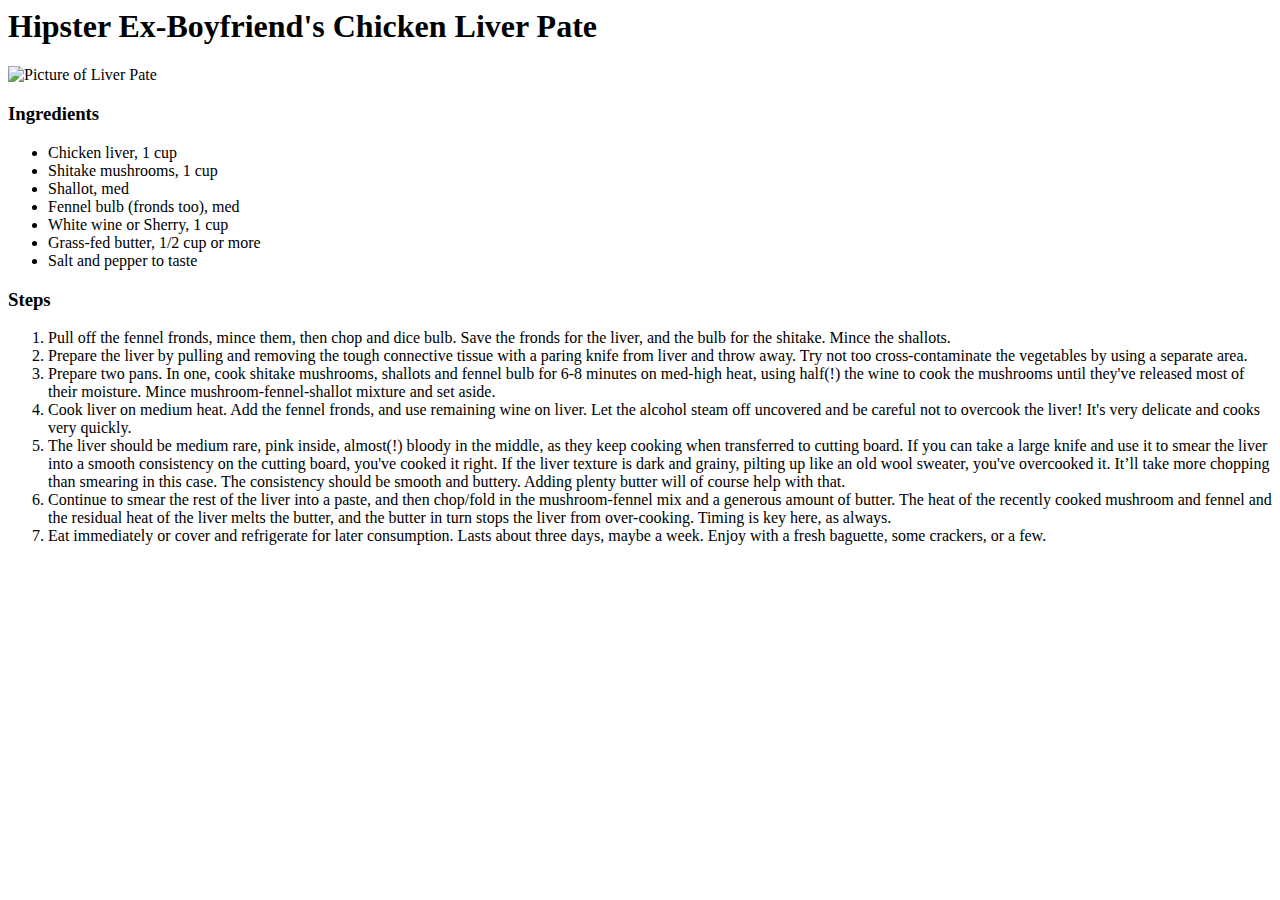
==== recipes.html/chickenliverpate.html @ df8be2b7 "Added picture of pork dice." ====
<html lang="en">
<head>
    <meta charset="UTF-8">
    <meta http-equiv="X-UA-Compatible" content="IE=edge">
    <meta name="viewport" content="width=device-width, initial-scale=1.0">
    <title>Hipster Chicken Liver Pate</title>
</head>
<body>

<h1>Hipster Ex-Boyfriend's Chicken Liver Pate</h1>

<img src="" alt="Picture of Liver Pate"></img>

<h3>Ingredients</h3>

<ul>
    <li>Chicken liver, 1 cup</li>
    <li>Shitake mushrooms, 1 cup</li>
    <li>Shallot, med</li>
    <li>Fennel bulb (fronds too), med</li>
    <li>White wine or Sherry, 1 cup</li>
    <li>Grass-fed butter, 1/2 cup or more</li>
    <li>Salt and pepper to taste</li>
</ul>

<h3>Steps</h3>

<ol>
    <li>Pull off the fennel fronds, mince them, then chop and dice bulb. Save the fronds for the liver, and the bulb for the shitake. Mince the shallots.</li>
    <li>Prepare the liver by pulling and removing the tough connective tissue with a paring knife from liver and throw away. Try not too cross-contaminate the vegetables by using a separate area.</li>
    <li>Prepare two pans. In one, cook shitake mushrooms, shallots and fennel bulb for 6-8 minutes on med-high heat, using half(!) the wine to cook the mushrooms until they've released most of their moisture. Mince mushroom-fennel-shallot mixture and set aside.</li>
    <li>Cook liver on medium heat. Add the fennel fronds, and use remaining wine on liver. Let the alcohol steam off uncovered and be careful not to overcook the liver! It's very delicate and cooks very quickly.</li>
    <li>The liver should be medium rare, pink inside, almost(!) bloody in the middle, as they keep cooking when transferred to cutting board. If you can take a large knife and use it to smear the liver into a smooth consistency on the cutting board, you've cooked it right. If the liver texture is dark and grainy, pilting up like an old wool sweater, you've overcooked it. It’ll take more chopping than smearing in this case. The consistency should be smooth and buttery. Adding plenty butter will of course help with that.</li>
    <li>Continue to smear the rest of the liver into a paste, and then chop/fold in the mushroom-fennel mix and a generous amount of butter. The heat of the recently cooked mushroom and fennel and the residual heat of the liver melts the butter, and the butter in turn stops the liver from over-cooking. Timing is key here, as always.</li>
    <li>Eat immediately or cover and refrigerate for later consumption. Lasts about three days, maybe a week. Enjoy with a fresh baguette, some crackers, or a few.</li>
</ol>

</body>
</html>
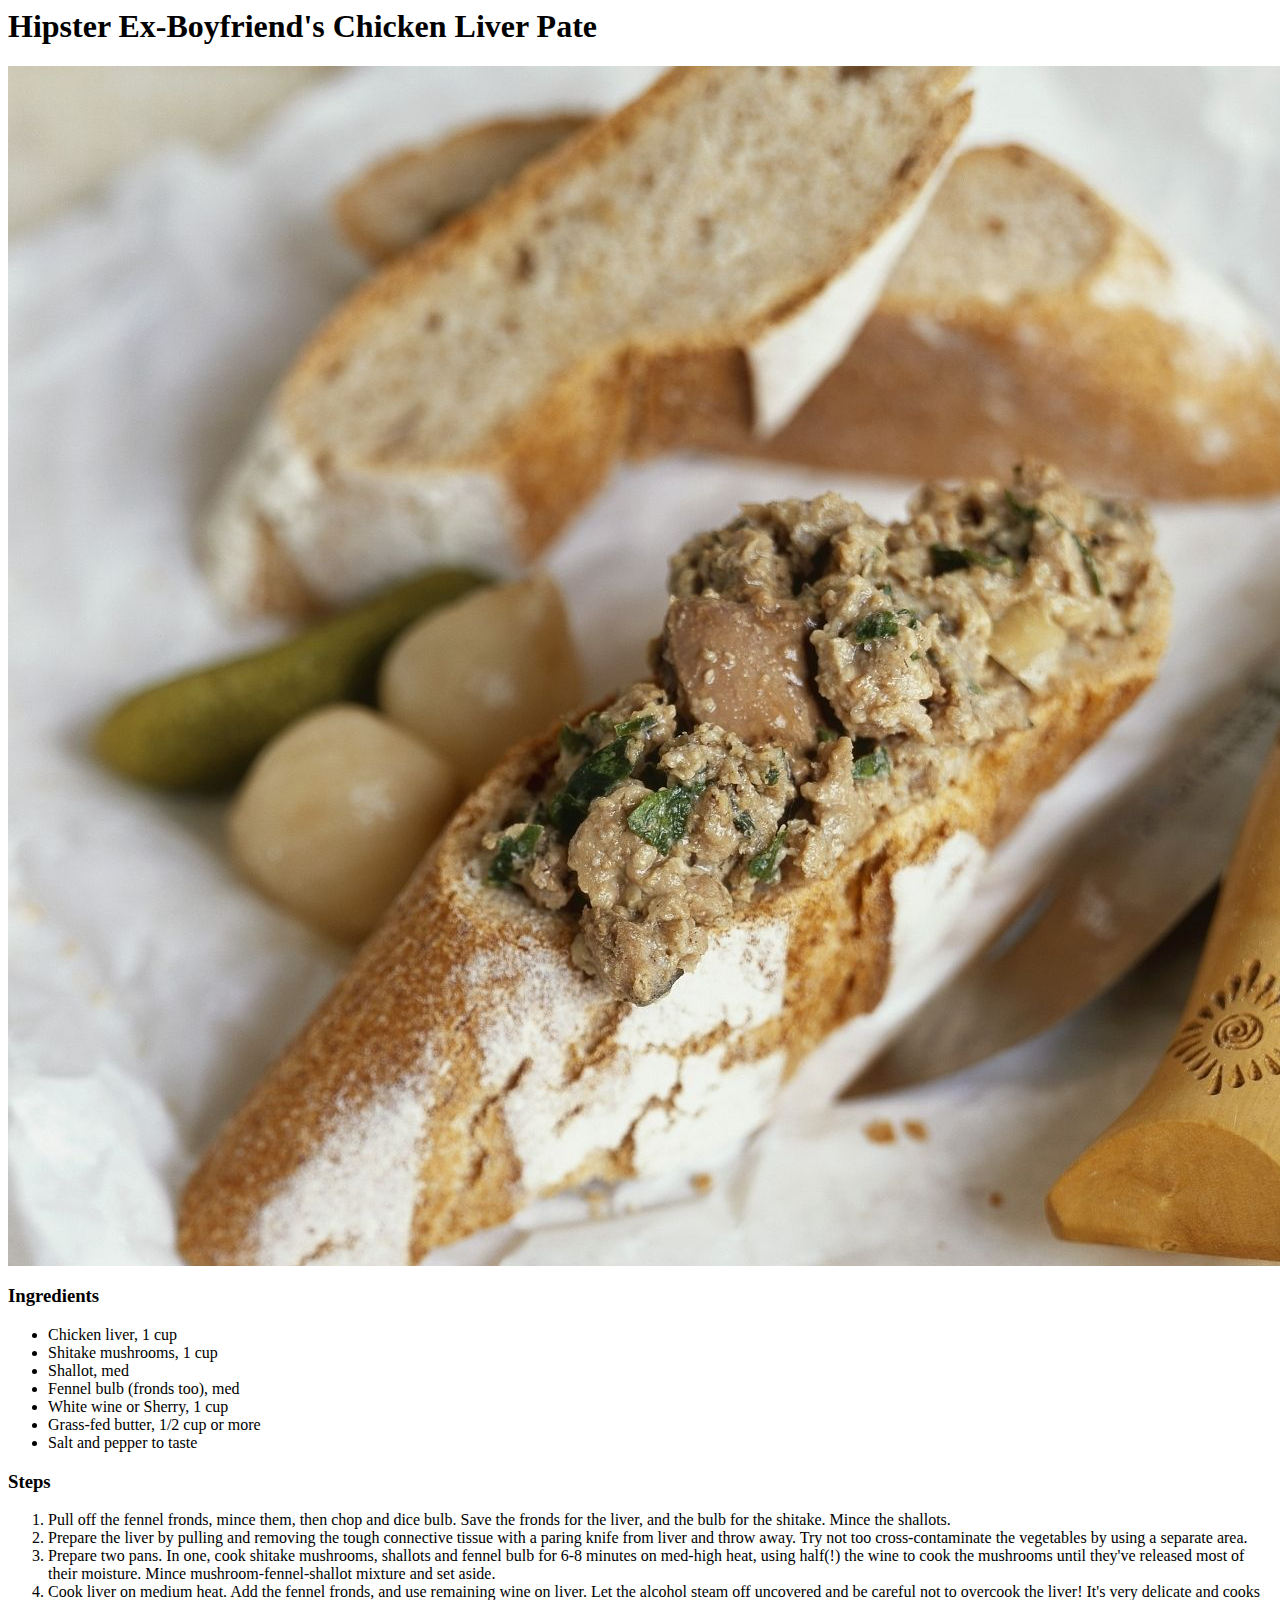
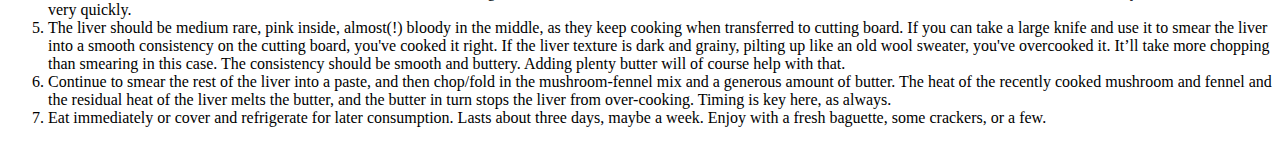
==== commit c31389f1: "Images added to CTM, Naan, Pate. Possible conflict" ====
--- a/recipes.html/chickenliverpate.html
+++ b/recipes.html/chickenliverpate.html
@@ -9,9 +9,7 @@
 <body>
 
 <h1>Hipster Ex-Boyfriend's Chicken Liver Pate</h1>
-
-<img src="" alt="Picture of Liver Pate"></img>
-
+<img src="/recipes.html/rustic-pate.jpg" alt="Rustic Pate with Mushrooms and Fennel"></img>
 <h3>Ingredients</h3>
 
 <ul>
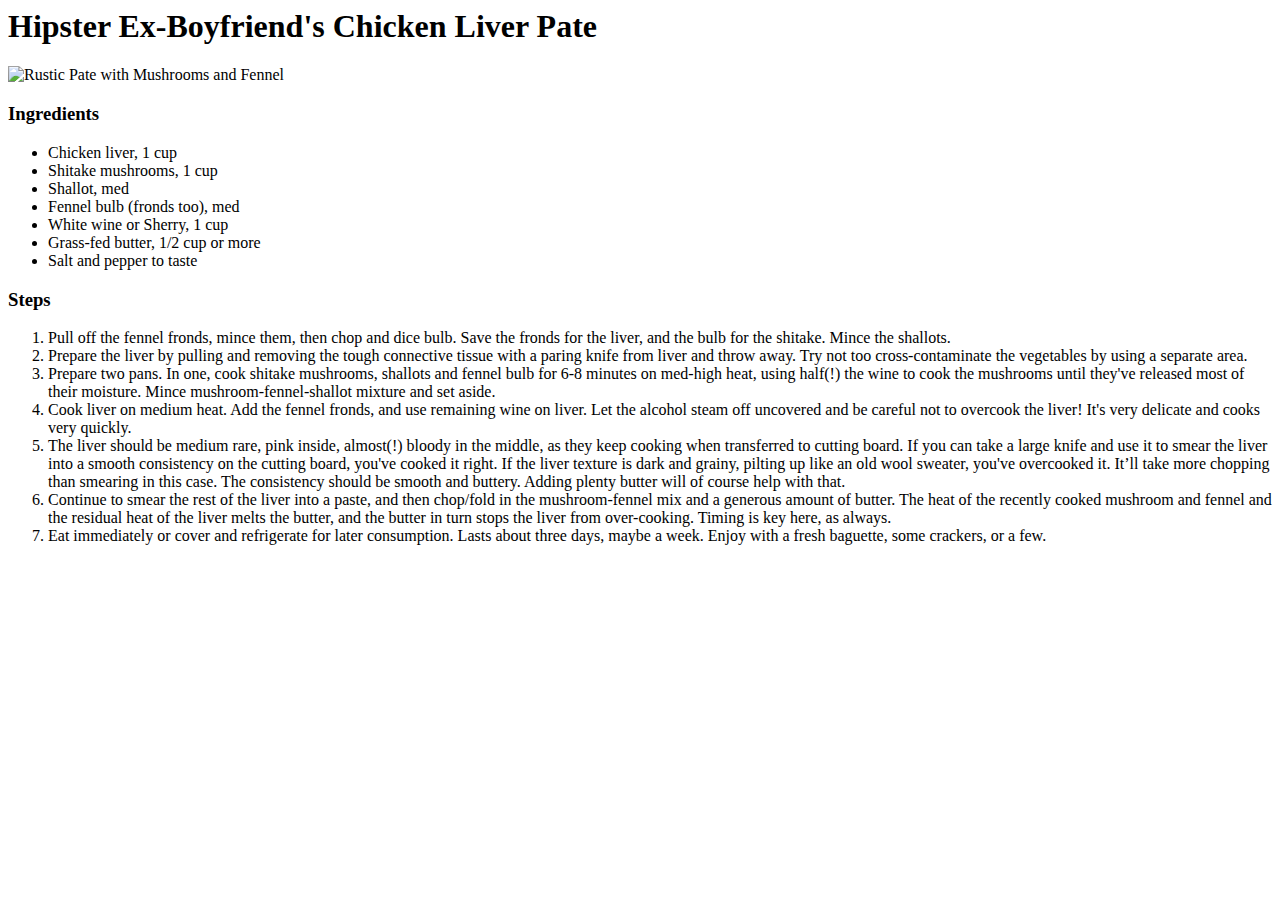
==== commit b689c670: "Updated image links to new images folder." ====
--- a/recipes.html/chickenliverpate.html
+++ b/recipes.html/chickenliverpate.html
@@ -9,7 +9,7 @@
 <body>
 
 <h1>Hipster Ex-Boyfriend's Chicken Liver Pate</h1>
-<img src="/recipes.html/rustic-pate.jpg" alt="Rustic Pate with Mushrooms and Fennel"></img>
+<img src="images.html/rustic-pate.jpg" alt="Rustic Pate with Mushrooms and Fennel"></img>
 <h3>Ingredients</h3>
 
 <ul>
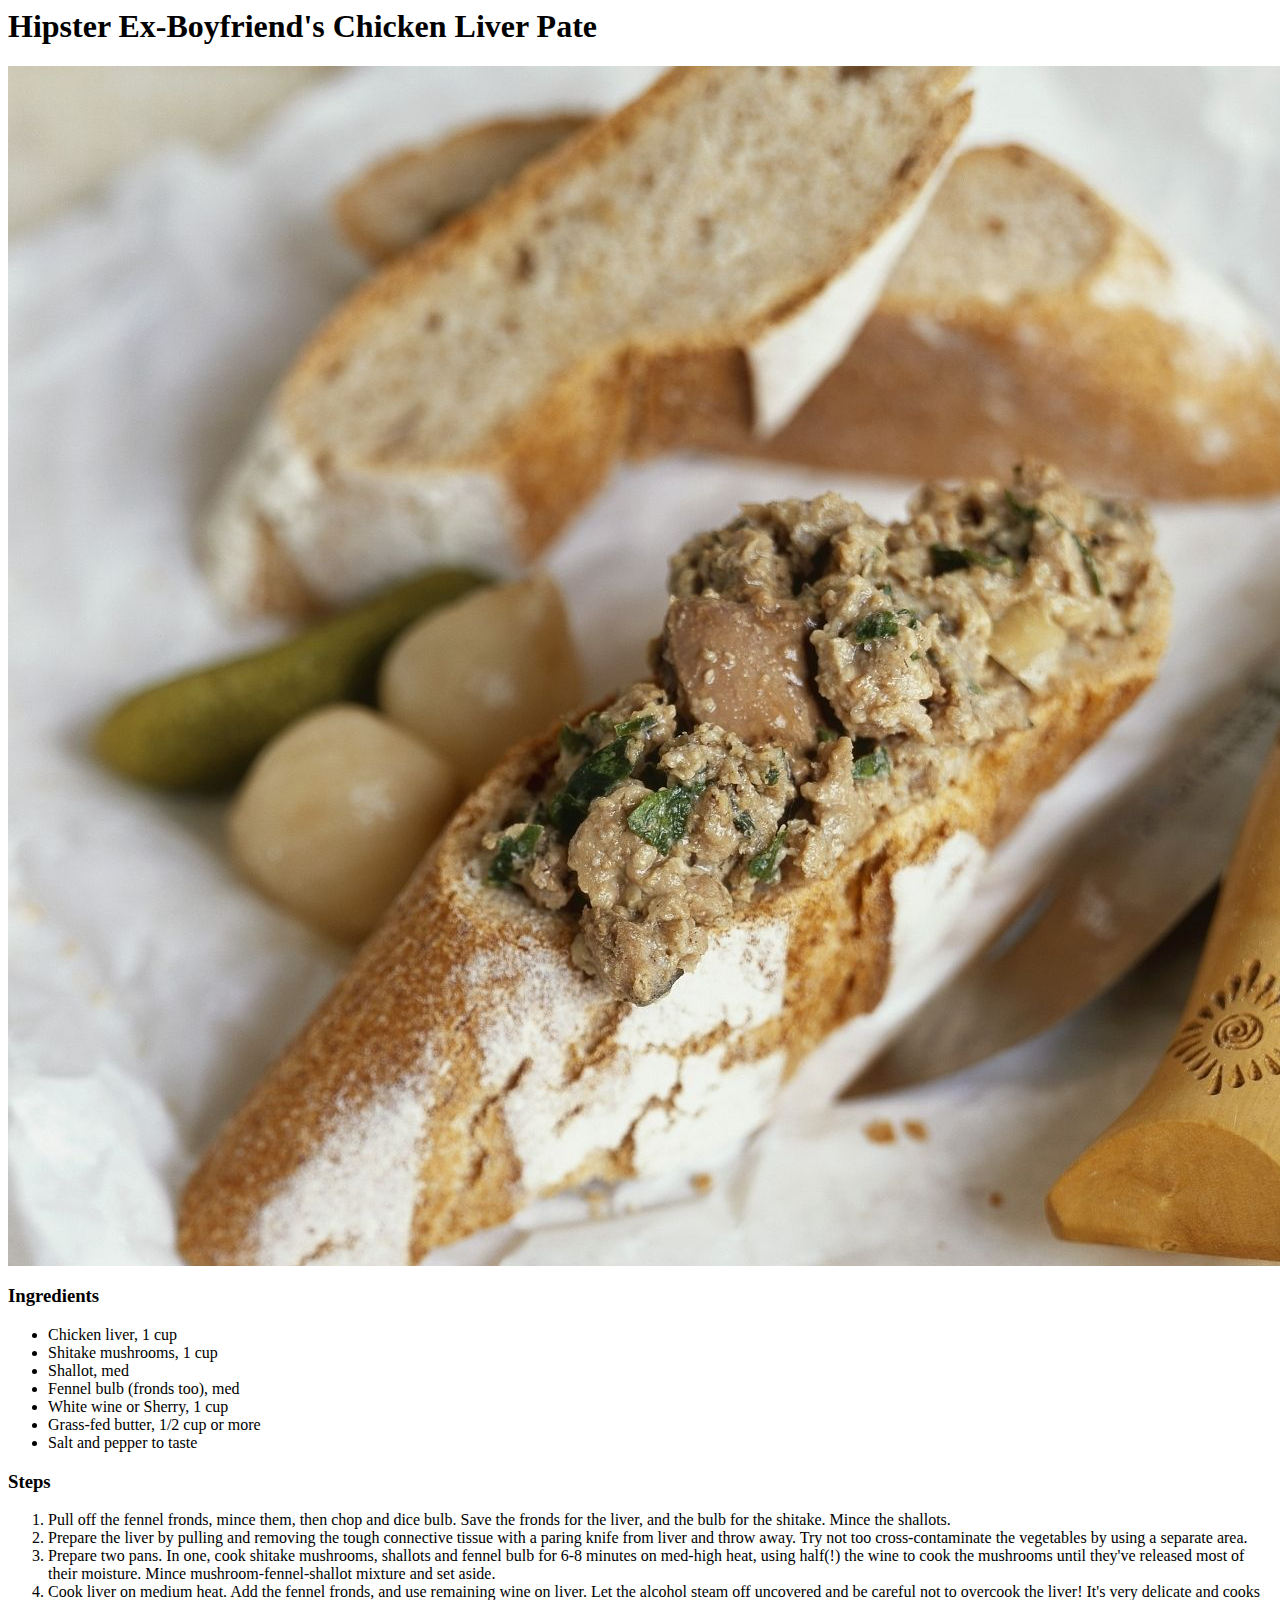
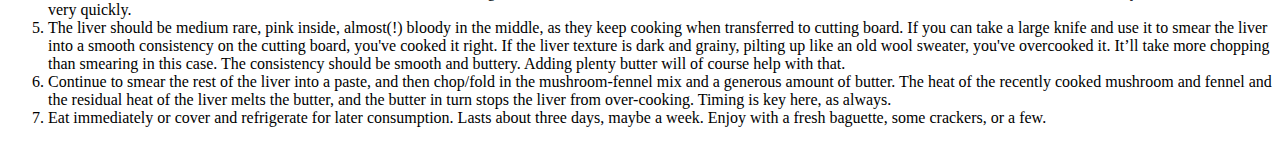
==== commit cff6a0be: "Image links corrected yet again." ====
--- a/recipes.html/chickenliverpate.html
+++ b/recipes.html/chickenliverpate.html
@@ -9,7 +9,7 @@
 <body>
 
 <h1>Hipster Ex-Boyfriend's Chicken Liver Pate</h1>
-<img src="images.html/rustic-pate.jpg" alt="Rustic Pate with Mushrooms and Fennel"></img>
+<img src="/images.html/rustic-pate.jpg" alt="Rustic Pate with Mushrooms and Fennel"></img>
 <h3>Ingredients</h3>
 
 <ul>
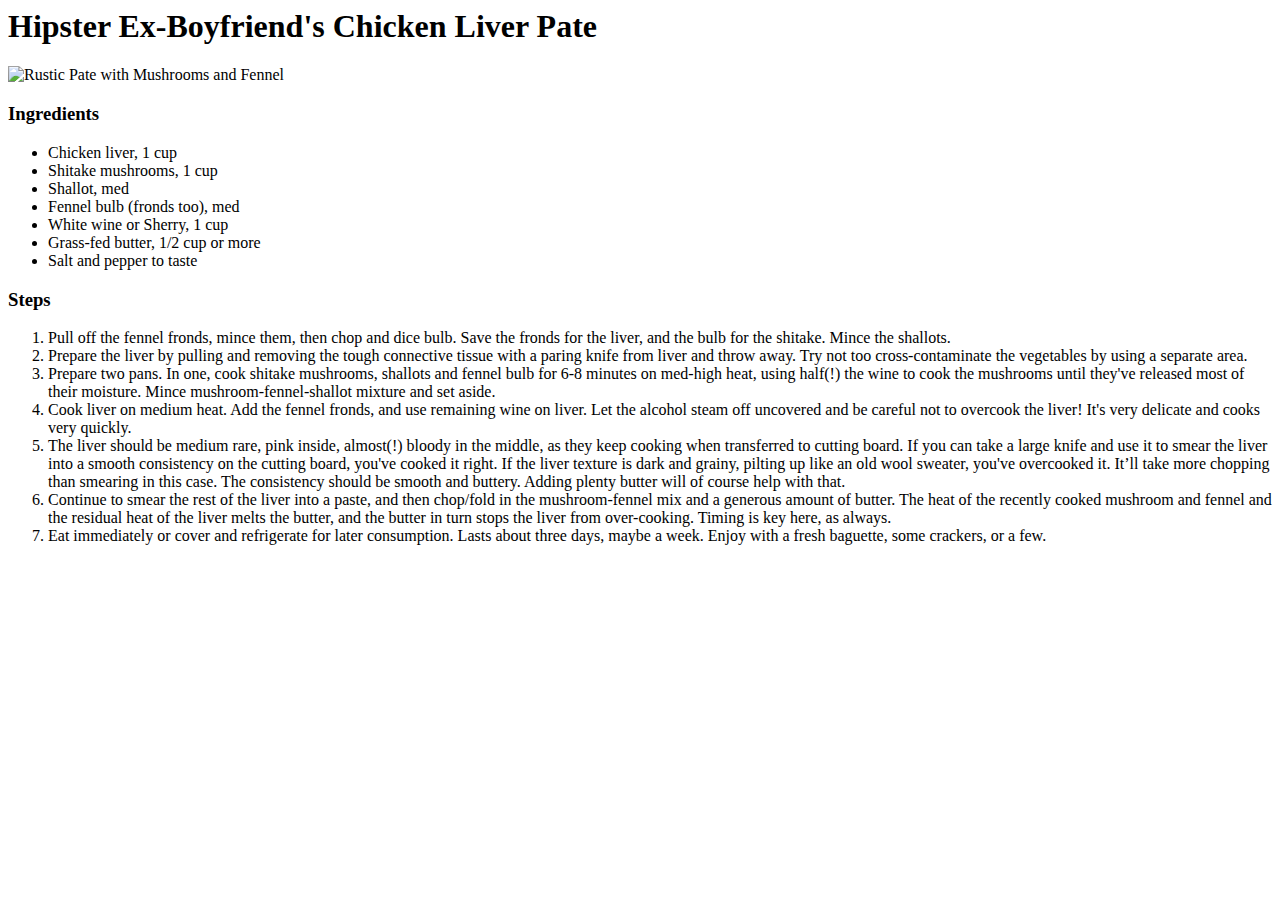
==== commit a1c2fa52: "Removed forward slash from image links, DL issue." ====
--- a/recipes.html/chickenliverpate.html
+++ b/recipes.html/chickenliverpate.html
@@ -9,7 +9,7 @@
 <body>
 
 <h1>Hipster Ex-Boyfriend's Chicken Liver Pate</h1>
-<img src="/images.html/rustic-pate.jpg" alt="Rustic Pate with Mushrooms and Fennel"></img>
+<img src="images.html/rustic-pate.jpg" alt="Rustic Pate with Mushrooms and Fennel"></img>
 <h3>Ingredients</h3>
 
 <ul>
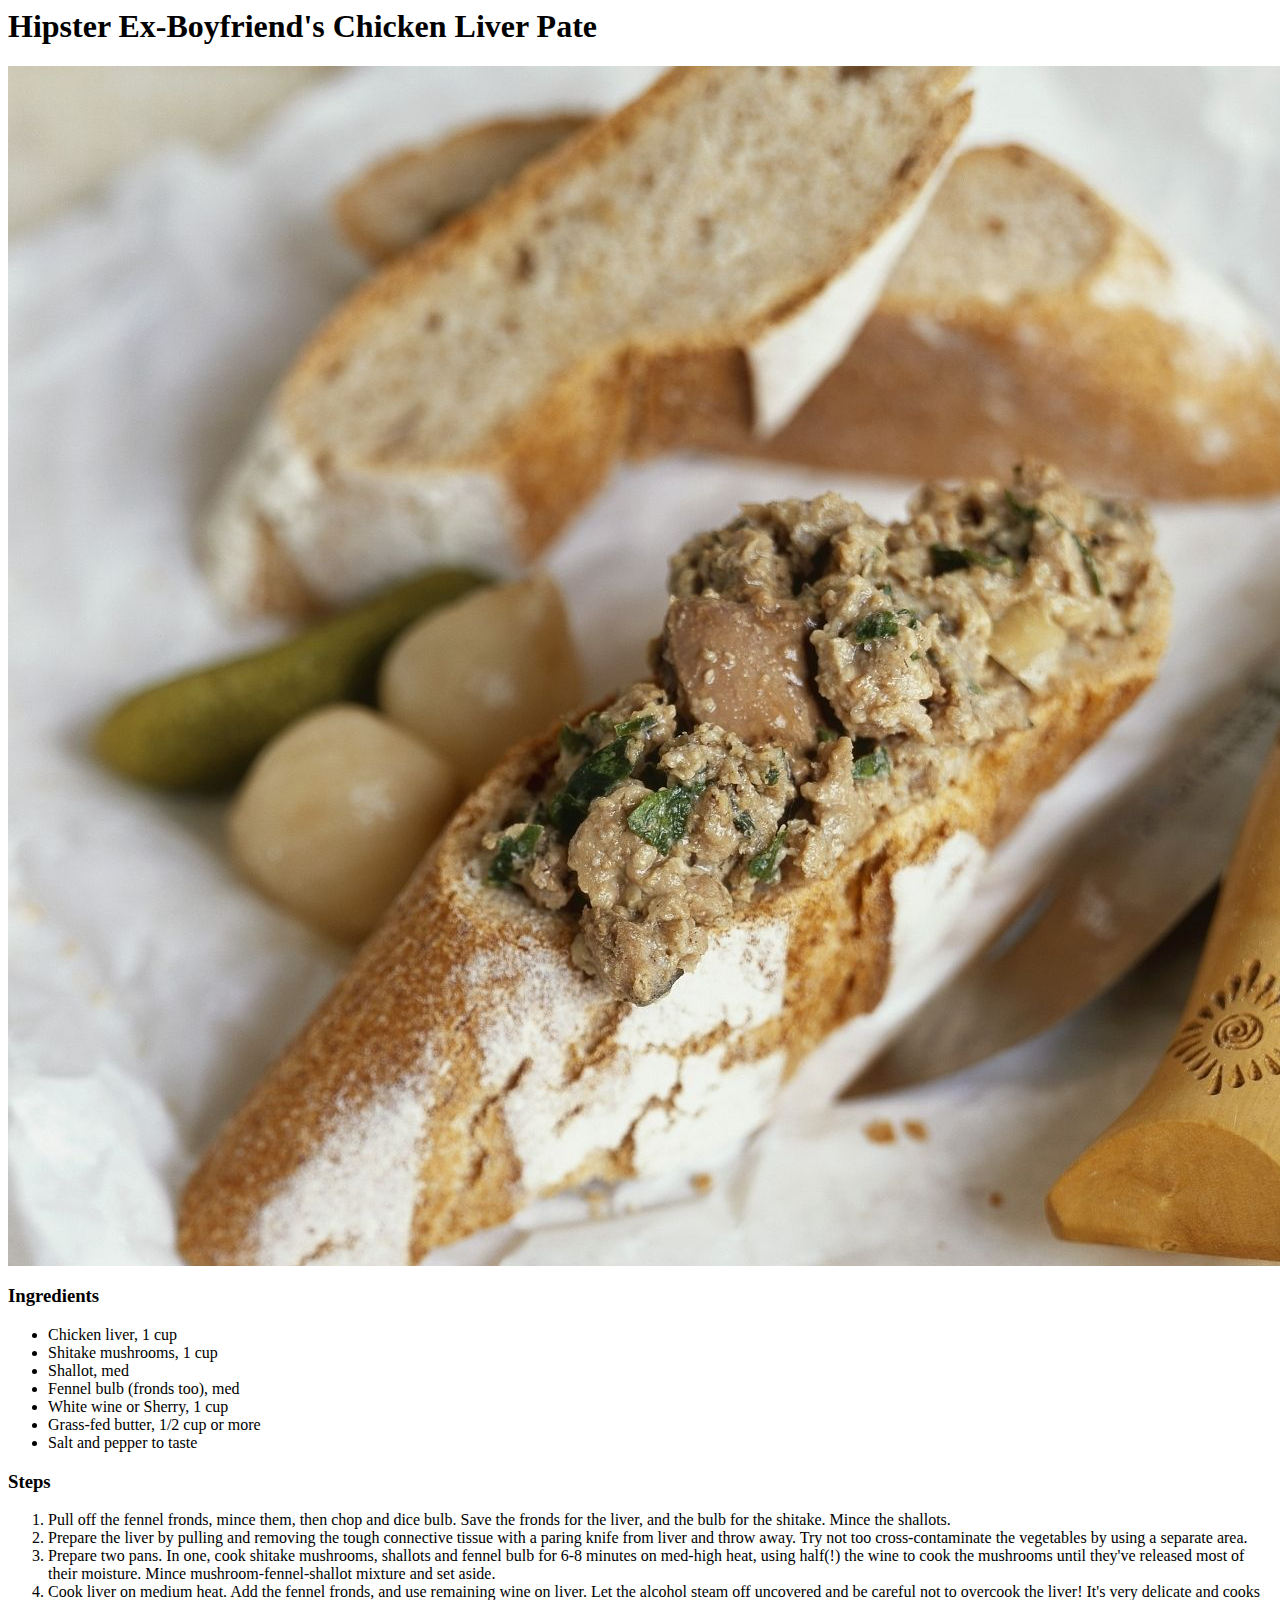
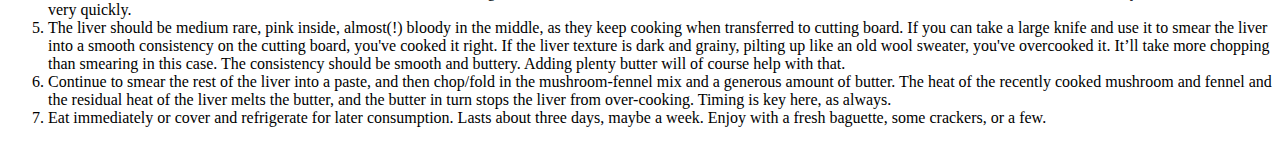
==== commit 95e60b57: "Add ../ to image links." ====
--- a/recipes.html/chickenliverpate.html
+++ b/recipes.html/chickenliverpate.html
@@ -9,7 +9,7 @@
 <body>
 
 <h1>Hipster Ex-Boyfriend's Chicken Liver Pate</h1>
-<img src="images.html/rustic-pate.jpg" alt="Rustic Pate with Mushrooms and Fennel"></img>
+<img src="../images.html/rustic-pate.jpg" alt="Rustic Pate with Mushrooms and Fennel"></img>
 <h3>Ingredients</h3>
 
 <ul>
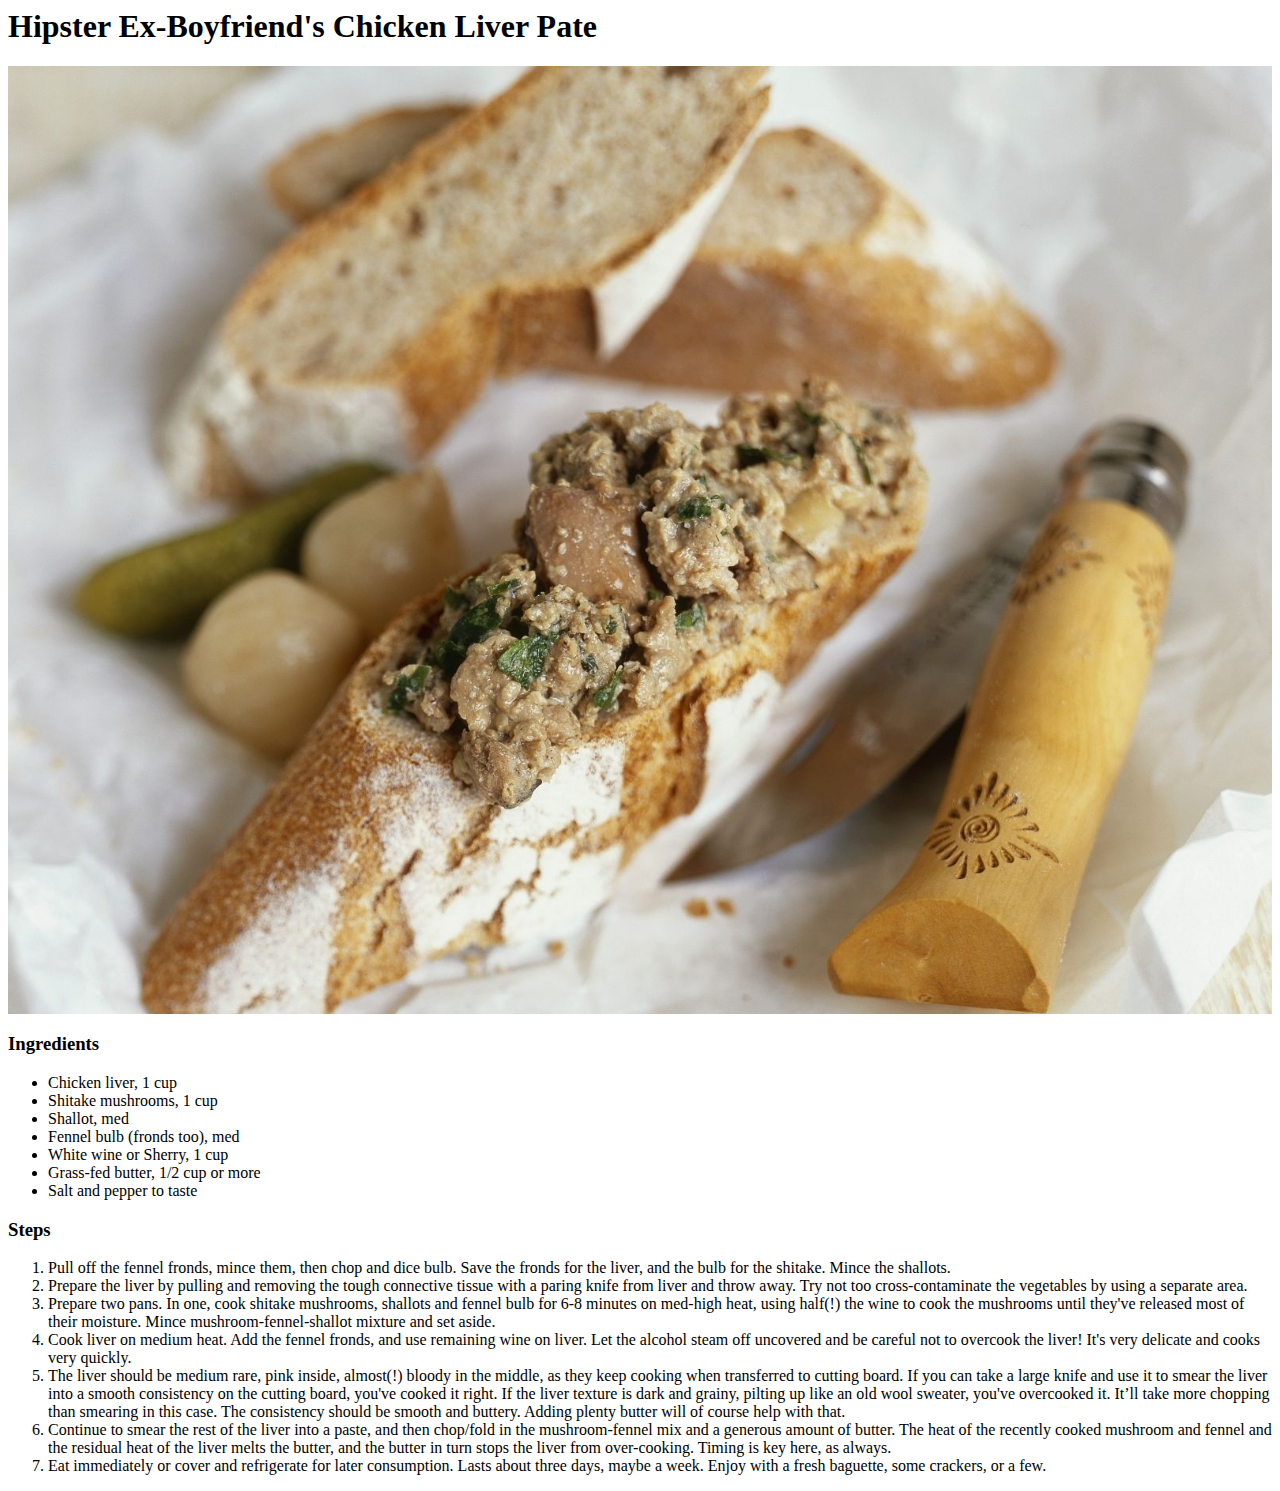
==== commit 234362cb: "Applied css max-width to limit img sizes to window" ====
--- a/recipes.html/chickenliverpate.html
+++ b/recipes.html/chickenliverpate.html
@@ -4,6 +4,7 @@
     <meta charset="UTF-8">
     <meta http-equiv="X-UA-Compatible" content="IE=edge">
     <meta name="viewport" content="width=device-width, initial-scale=1.0">
+    <link rel="stylesheet" href="../style.css">
     <title>Hipster Chicken Liver Pate</title>
 </head>
 <body>
--- a/style.css
+++ b/style.css
@@ -0,0 +1,6 @@
+/* style.css */
+
+img{
+    height: auto;
+    max-width: 100%;
+}